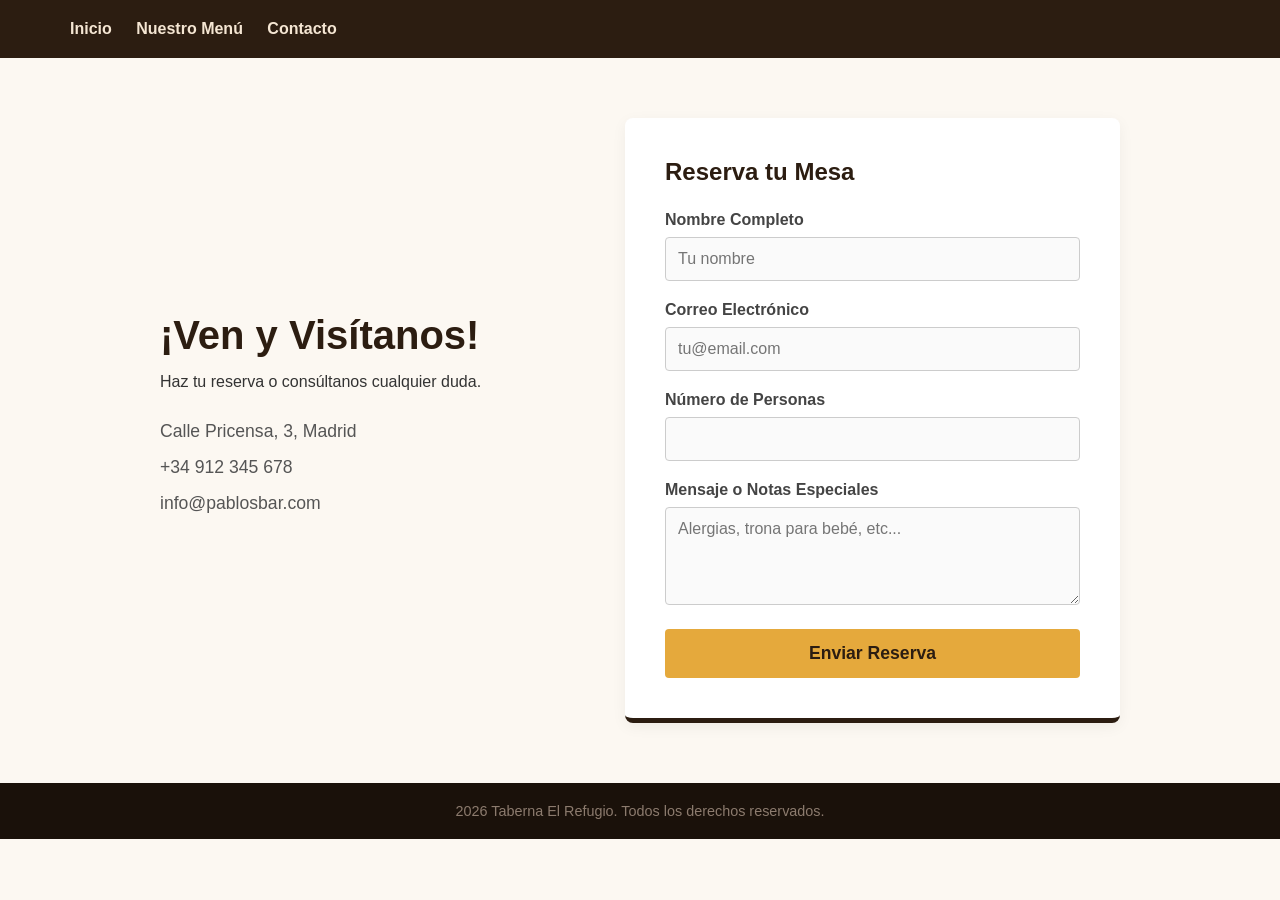
==== trabajo/contacto.html @ 04d1d6e9 "trabajo" ====
<!DOCTYPE html>
<html lang="es">
<head>
    <meta charset="UTF-8">
    <meta name="viewport" content="width=device-width, initial-scale=1.0">
    <title>Pablo's Bar - Contacto</title>
    <link rel="stylesheet" href="contacto.css">
</head>
<body>
    <header>
        <nav>
            <a href="index.html">Inicio</a>
            <a href="menu.html">Nuestro Menú</a>
            <a href="contacto.html">Contacto</a>
        </nav>
    </header>

    <main class="contact-container">
        <div class="contact-info">
            <h2>¡Ven y Visítanos!</h2>
            <p>Haz tu reserva o consúltanos cualquier duda.</p>
            <ul class="info-list">
                <li> Calle Pricensa, 3, Madrid</li>
                <li> +34 912 345 678</li>
                <li>info@pablosbar.com</li>
            </ul>
        </div>

        <div class="contact-form">
            <h3>Reserva tu Mesa</h3>
            <form action="#" method="POST">
                <div class="form-group">
                    <label for="nombre">Nombre Completo</label>
                    <input type="text" id="nombre" name="nombre" required placeholder="Tu nombre">
                </div>
                
                <div class="form-group">
                    <label for="email">Correo Electrónico</label>
                    <input type="email" id="email" name="email" required placeholder="tu@email.com">
                </div>

                <div class="form-group">
                    <label for="comensales">Número de Personas</label>
                    <input type="number" id="comensales" name="comensales" min="1" max="20" required>
                </div>

                <div class="form-group">
                    <label for="mensaje">Mensaje o Notas Especiales</label>
                    <textarea id="mensaje" name="mensaje" rows="4" placeholder="Alergias, trona para bebé, etc..."></textarea>
                </div>

                <button type="submit" class="submit-btn">Enviar Reserva</button>
            </form>
        </div>
    </main>

    <footer>
        <p> 2026 Taberna El Refugio. Todos los derechos reservados.</p>
    </footer>
</body>
</html>
---- trabajo/contacto.css ----
* {
    margin: 0;
    padding: 0;
    box-sizing: border-box;
    font-family: 'Segoe UI', Tahoma, Geneva, Verdana, sans-serif;
}

body {
    background-color: #fcf8f2;
    color: #333;
}

header {
    background-color: #2c1d11;
    color: #f5e6d3;
    display: flex;
    justify-content: space-between;
    align-items: center;
    padding: 20px 50px;
}

.logo {
    font-size: 1.5rem;
    font-weight: bold;
    color: #e5a93c;
}

nav a {
    color: #f5e6d3;
    text-decoration: none;
    margin-left: 20px;
    font-weight: 600;
}

nav a:hover, nav a.active {
    color: #e5a93c;
}

.contact-container {
    max-width: 1000px;
    margin: 60px auto;
    display: flex;
    gap: 50px;
    padding: 0 20px;
}

.contact-info {
    flex: 1;
    display: flex;
    flex-direction: column;
    justify-content: center;
}

.contact-info h2 {
    color: #2c1d11;
    font-size: 2.5rem;
    margin-bottom: 15px;
}

.info-list {
    list-style: none;
    margin-top: 30px;
}

.info-list li {
    margin-bottom: 15px;
    font-size: 1.1rem;
    color: #555;
}

.contact-form {
    flex: 1;
    background-color: #fff;
    padding: 40px;
    border-radius: 8px;
    box-shadow: 0 4px 15px rgba(0,0,0,0.05);
    border-bottom: 5px solid #2c1d11;
}

.contact-form h3 {
    color: #2c1d11;
    margin-bottom: 25px;
    font-size: 1.5rem;
}

.form-group {
    margin-bottom: 20px;
}

.form-group label {
    display: block;
    margin-bottom: 8px;
    font-weight: 600;
    color: #444;
}

.form-group input, .form-group textarea {
    width: 100%;
    padding: 12px;
    border: 1px solid #ccc;
    border-radius: 4px;
    background-color: #fafafa;
    font-size: 1rem;
}

.form-group input:focus, .form-group textarea:focus {
    outline: none;
    border-color: #e5a93c;
    background-color: #fff;
}

.submit-btn {
    background-color: #e5a93c;
    color: #2c1d11;
    border: none;
    padding: 14px 20px;
    width: 100%;
    font-size: 1.1rem;
    font-weight: bold;
    border-radius: 4px;
    cursor: pointer;
    transition: background 0.3s;
}

.submit-btn:hover {
    background-color: #2c1d11;
    color: #f5e6d3;
}

footer {
    background-color: #1a110a;
    color: #8c7b6e;
    text-align: center;
    padding: 20px;
    font-size: 0.9rem;
    margin-top: 60px;
}
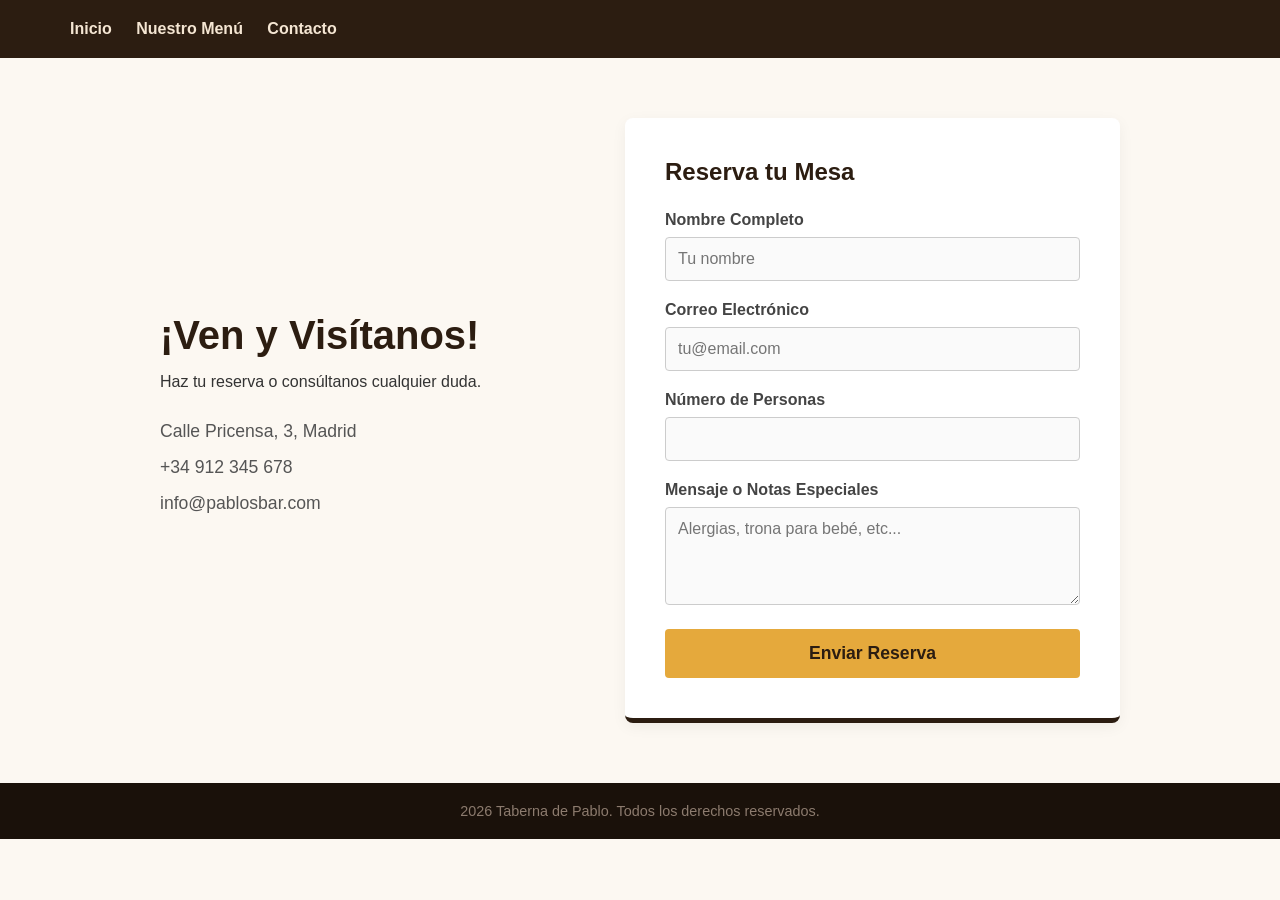
==== commit 9ecd990e: "Trabajo" ====
--- a/trabajo/contacto.html
+++ b/trabajo/contacto.html
@@ -28,7 +28,7 @@
 
         <div class="contact-form">
             <h3>Reserva tu Mesa</h3>
-            <form action="#" method="POST">
+            <form action="" method="POST">
                 <div class="form-group">
                     <label for="nombre">Nombre Completo</label>
                     <input type="text" id="nombre" name="nombre" required placeholder="Tu nombre">
@@ -55,7 +55,7 @@
     </main>
 
     <footer>
-        <p> 2026 Taberna El Refugio. Todos los derechos reservados.</p>
+        <p> 2026 Taberna de Pablo. Todos los derechos reservados.</p>
     </footer>
 </body>
 </html>
